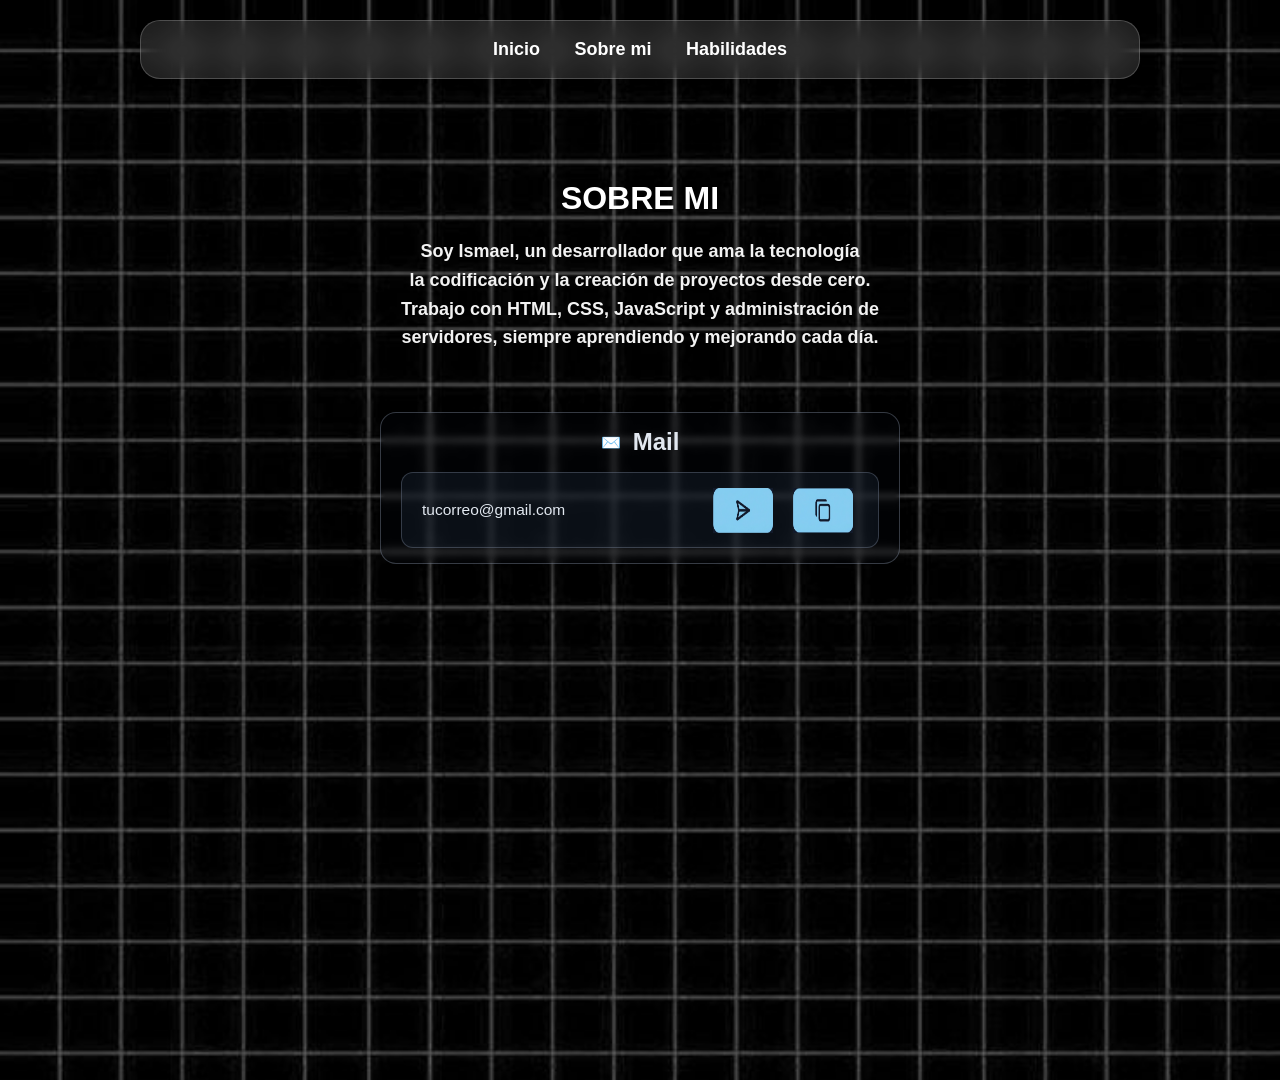
==== about.html @ 4708fe3e "Add files via upload" ====
<!DOCTYPE html>
<html lang="es">
<head>
  <meta charset="UTF-8">
  <meta name="viewport" content="width=device-width, initial-scale=1.0">
  <title>About - Ismael</title>
  <link rel="stylesheet" href="about.css">
</head>
<body>

  <nav>
    <div class="links">
      <a class="menu" href="index.html">Inicio</a>
      <a class="menu" href="about.html">Sobre mi</a>
      <a class="menu" href="skills.html">Habilidades</a>
    </div>
  </nav>

  <div class="main-content">
    <div class="info">
      <h2>SOBRE MI</h2>
      <h4>
        Soy Ismael, un desarrollador que ama la tecnología<br> 
        la codificación y la creación de proyectos desde cero.<br>
        Trabajo con HTML, CSS, JavaScript y administración de<br>
        servidores, siempre aprendiendo y mejorando cada día.
      </h4>
    </div>

    <!-- ====================== SECCIÓN MAIL ====================== -->
    <section class="mail-section">
      <div class="mail-container">
        <div class="mail-header">
          <span class="mail-icon">✉️</span>
          <h3>Mail</h3>
        </div>
        
        <div class="email-bar">
          <span class="email-text">tucorreo@gmail.com</span>
          
          <div class="email-actions">
            <a href="mailto:tucorreo@gmail.com" class="btn send-btn" title="Enviar email">
              <img src="send-icon.png" alt="Enviar" width="22" height="22">
            </a>
            
            <button onclick="copyEmail()" class="btn copy-btn" title="Copiar correo">
              <img src="copy-icon.png" alt="Copiar" width="22" height="22">
            </button>
          </div>
        </div>
      </div>
    </section>
  <script src="about.js"></script>
</body>
</html>
---- about.css ----
* {
    margin: 0;
    padding: 0;
    box-sizing: border-box;
}

body {
    background: url("fondo.jpg");
    color: white;
    background-repeat: no-repeat;
    background-size: cover;
    color: white;
    font-family: Arial, sans-serif;
    min-height: 100vh;
}

/* Barra superior - Tu diseño original */
nav {
    position: fixed;
    top: 20px;
    left: 50%;
    transform: translateX(-50%);
    width: 90%;
    max-width: 1000px;
    padding: 18px 25px;
    display: flex;
    justify-content: center;
    gap: 40px;
    background: rgba(255, 255, 255, 0.12);
    backdrop-filter: blur(12px);
    -webkit-backdrop-filter: blur(12px);
    border: 1px solid rgba(255, 255, 255, 0.2);
    border-radius: 20px;
    box-shadow: 0 8px 30px rgba(0,0,0,0.3);
    z-index: 100;
}

/* Links del menú */
.menu {
    color: white;
    text-decoration: none;
    font-size: 18px;
    font-weight: bold;
    transition: 0.3s;
    position: relative;
    margin: 0 15px;
}

.menu:hover {
    color: cyan;
}

/* Línea animada abajo */
.menu::after {
    content: "";
    position: absolute;
    left: 0;
    bottom: -5px;
    width: 0%;
    height: 2px;
    background: cyan;
    transition: 0.3s;
}

.menu:hover::after {
    width: 100%;
}

/* Contenido principal centrado */
.main-content {
    width: 90%;
    max-width: 800px;
    margin: 180px auto 100px;
    text-align: center;
}

/* Sobre mí */
.info h2 {
    font-size: 32px;
    margin-bottom: 20px;
}

.info h4 {
    font-size: 18px;
    line-height: 1.6;
    opacity: 0.95;
}

/* ==================== SECCIÓN MAIL ==================== */
.mail-section {
    margin: 60px 0;
    width: 100%;
}

.mail-container {
    background: rgba(15, 23, 42, 0.10);
    border: 1px solid rgba(148, 163, 184, 0.35);
    border-radius: 16px;
    padding: 15px 20px;
    backdrop-filter: blur(3px);
    box-shadow: 0 10px 30px rgba(0, 0, 0, 0.4);
    margin: 0 auto;
    max-width: 520px;
}

.mail-header {
    display: flex;
    align-items: center;
    justify-content: center;
    gap: 12px;
    margin-bottom: 16px;
    color: #e2e8f0;
}

.mail-header h3 {
    margin: 0;
    font-size: 24px;
    font-weight: 600px;
}

.email-bar {
    display: flex;
    align-items: center;
    background: #1e2937;
    background: rgba(30, 41, 59, 0.35);   
    border: 1px solid rgba(148, 163, 184, 0.3);
    border-radius: 12px;
    padding: 2px 20px;
    gap: 12px;
}

.email-text {
    flex: 1;
    color: #e2e8f0;
    font-size: 15.5px;
    text-align: left;
    white-space: nowrap;
    overflow: hidden;
    text-overflow: ellipsis;
}

.email-actions {
    display: flex;
    gap: 10px;
}

.btn {
    border: none;
    border-radius: 7px;
    cursor: pointer;
    transition: all 0.3s ease;
    display: flex;
    align-items: center;
    justify-content: center;
    width: 10px;
    height: 10px;
    padding: 1px;
    margin: 30px;
}

.send-btn {
    background: #60a5fa;
}

.send-btn:hover {
    background: #93c5fd;
    transform: translateY(-2px);
}

.copy-btn {
    background: #475569;
}

.copy-btn:hover {
    background: #64748b;
}

.btn img {
    width: 60px;
    height: 45px;
}
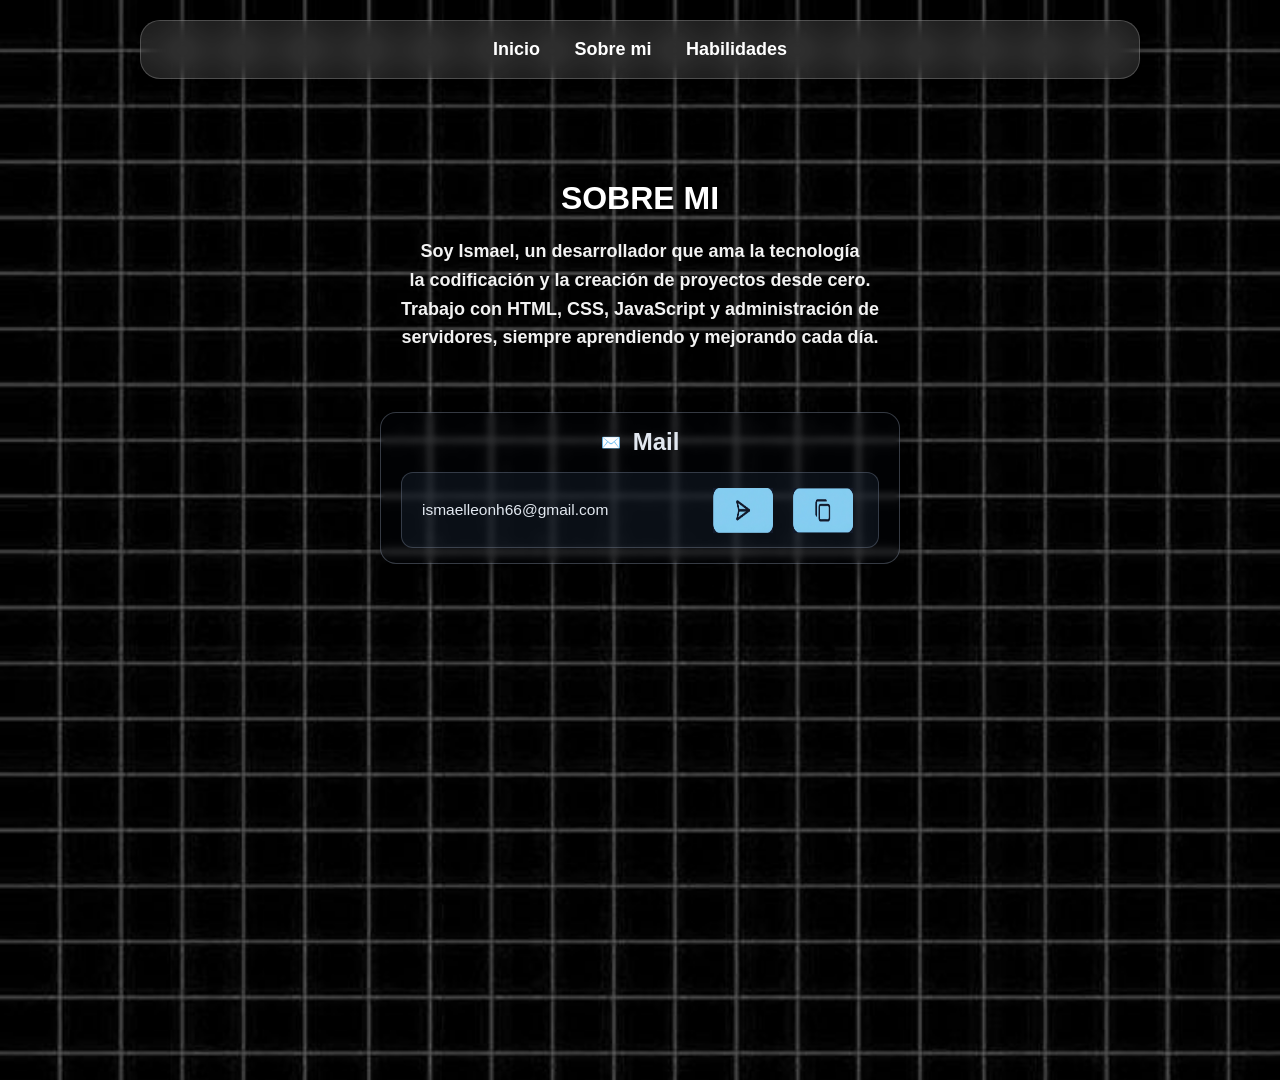
==== commit 861818b5: "Update about.html" ====
--- a/about.html
+++ b/about.html
@@ -36,10 +36,10 @@
         </div>
         
         <div class="email-bar">
-          <span class="email-text">tucorreo@gmail.com</span>
+          <span class="email-text">ismaelleonh66@gmail.com</span>
           
           <div class="email-actions">
-            <a href="mailto:tucorreo@gmail.com" class="btn send-btn" title="Enviar email">
+            <a href="mailto:ismaelleonh66@gmail.com" class="btn send-btn" title="Enviar email">
               <img src="send-icon.png" alt="Enviar" width="22" height="22">
             </a>
             
@@ -52,4 +52,4 @@
     </section>
   <script src="about.js"></script>
 </body>
-</html>+</html>
